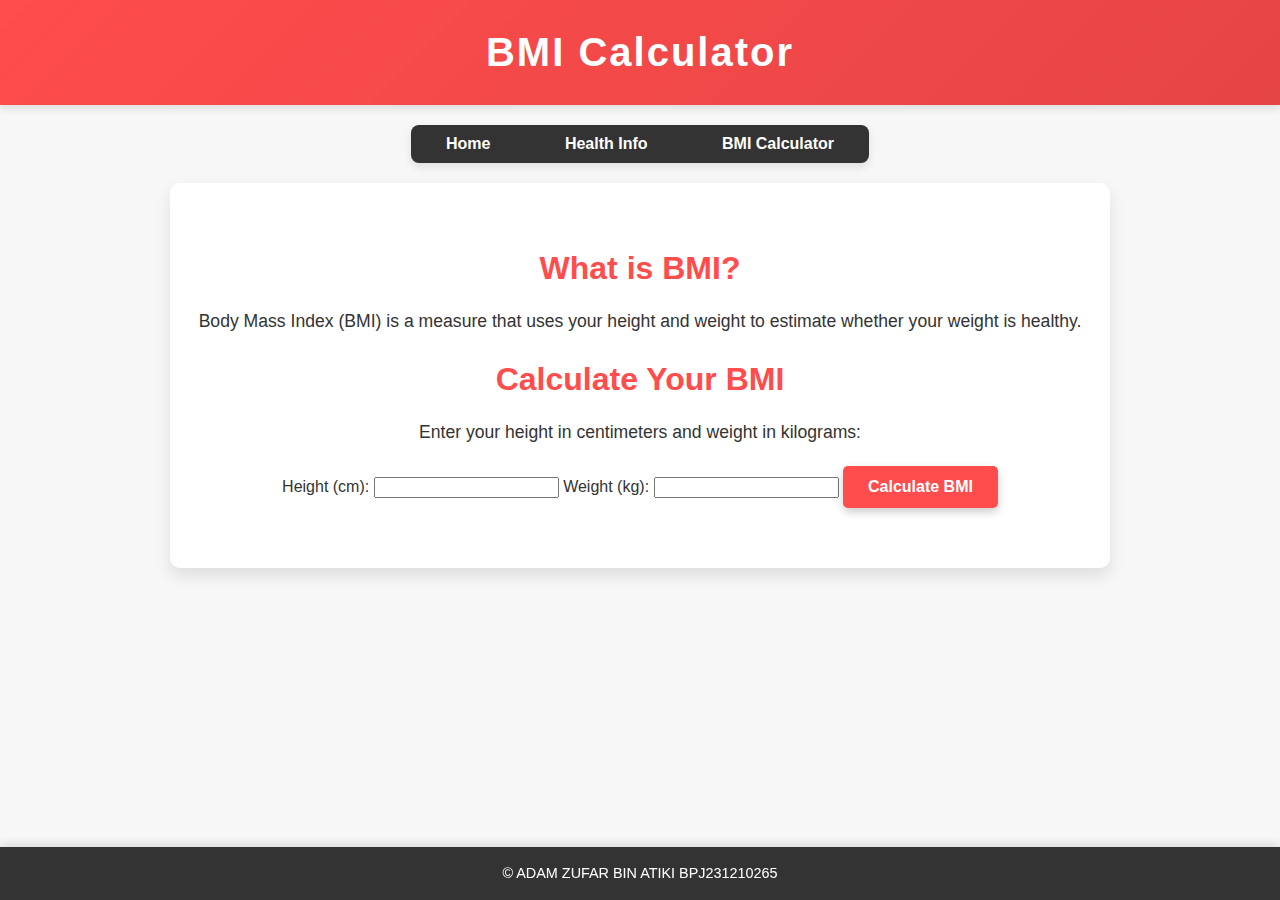
==== bmi_calculator.html @ 9d80a210 "Add files via upload" ====
<!DOCTYPE html>
<html lang="en">
<head>
    <meta charset="UTF-8">
    <meta name="viewport" content="width=device-width, initial-scale=1.0">
    <title>BMI Calculator - Health Awareness</title>
    <link rel="stylesheet" href="styles.css">
    <script src="scripts.js" defer></script>
</head>
<body>
    <header>
        <h1>BMI Calculator</h1>
    </header>
    <nav>
        <ul>
            <li><a href="index.html">Home</a></li>
            <li><a href="health_info.html">Health Info</a></li>
            <li><a href="bmi_calculator.html">BMI Calculator</a></li>
        </ul>
    </nav>
    <main>
        <section>
            <h2>What is BMI?</h2>
            <p>Body Mass Index (BMI) is a measure that uses your height and weight to estimate whether your weight is healthy.</p>
        </section>
        <section>
            <h2>Calculate Your BMI</h2>
            <p>Enter your height in centimeters and weight in kilograms:</p>
            <form id="bmiForm">
                <label for="height">Height (cm):</label>
                <input type="number" id="height" required>

                <label for="weight">Weight (kg):</label>
                <input type="number" id="weight" required>

                <button type="button" onclick="calculateBMI()">Calculate BMI</button>
            </form>
            <p id="result"></p>
        </section>
    </main>
    <footer>
        <p>&copy; ADAM ZUFAR BIN ATIKI BPJ231210265</p>
    </footer>
</body>
</html>
---- styles.css ----
body {
    font-family: 'Segoe UI', Tahoma, Geneva, Verdana, sans-serif; /* Modern font */
    margin: 0;
    padding: 0;
    background-color: #f7f7f7;
    text-align: center;
    color: #333;
}

header {
    background: linear-gradient(135deg, #ff4c4c, #e64545); /* Gradient red header */
    color: white;
    padding: 30px 0;
    box-shadow: 0 4px 8px rgba(0, 0, 0, 0.1); /* Subtle shadow for depth */
}

header h1 {
    font-size: 2.5em;
    margin: 0;
    letter-spacing: 2px;
}

nav ul {
    list-style-type: none;
    padding: 0;
    margin: 20px 0;
    background-color: #333;
    box-shadow: 0 4px 8px rgba(0, 0, 0, 0.1); /* Subtle shadow */
    border-radius: 8px; /* Rounded corners */
    display: inline-block;
}

nav ul li {
    display: inline;
    margin: 0 15px;
}

nav ul li a {
    color: white;
    padding: 10px 20px;
    text-decoration: none;
    font-weight: bold;
    display: inline-block;
    border-radius: 4px; /* Slightly rounded corners for links */
}

nav ul li a:hover {
    background-color: #ff4c4c;
    transition: background-color 0.3s; /* Smooth hover transition */
}

main {
    padding: 40px 20px;
    max-width: 900px;
    margin: auto;
    background-color: white;
    border-radius: 10px; /* Rounded corners for the content area */
    box-shadow: 0 8px 16px rgba(0, 0, 0, 0.1); /* Subtle shadow for depth */
    margin-bottom: 40px; /* Space before footer */
}

h2 {
    color: #ff4c4c;
    font-size: 2em;
    margin-bottom: 20px;
}

p {
    line-height: 1.6;
    margin-bottom: 20px;
    font-size: 1.1em;
}

button {
    background-color: #ff4c4c;
    color: white;
    border: none;
    padding: 12px 25px;
    font-size: 16px;
    font-weight: bold;
    cursor: pointer;
    border-radius: 5px; /* Rounded corners for the button */
    box-shadow: 0 4px 8px rgba(0, 0, 0, 0.2); /* Add some shadow to the button */
    transition: background-color 0.3s, transform 0.2s; /* Smooth transitions */
}

button:hover {
    background-color: #e64545;
    transform: translateY(-2px); /* Slight lift effect on hover */
}

footer {
    background-color: #333;
    color: white;
    text-align: center;
    padding: 15px 0;
    position: fixed;
    bottom: 0;
    width: 100%;
    box-shadow: 0 -4px 8px rgba(0, 0, 0, 0.1); /* Shadow above the footer */
}

footer p {
    margin: 0;
    font-size: 0.9em;
}
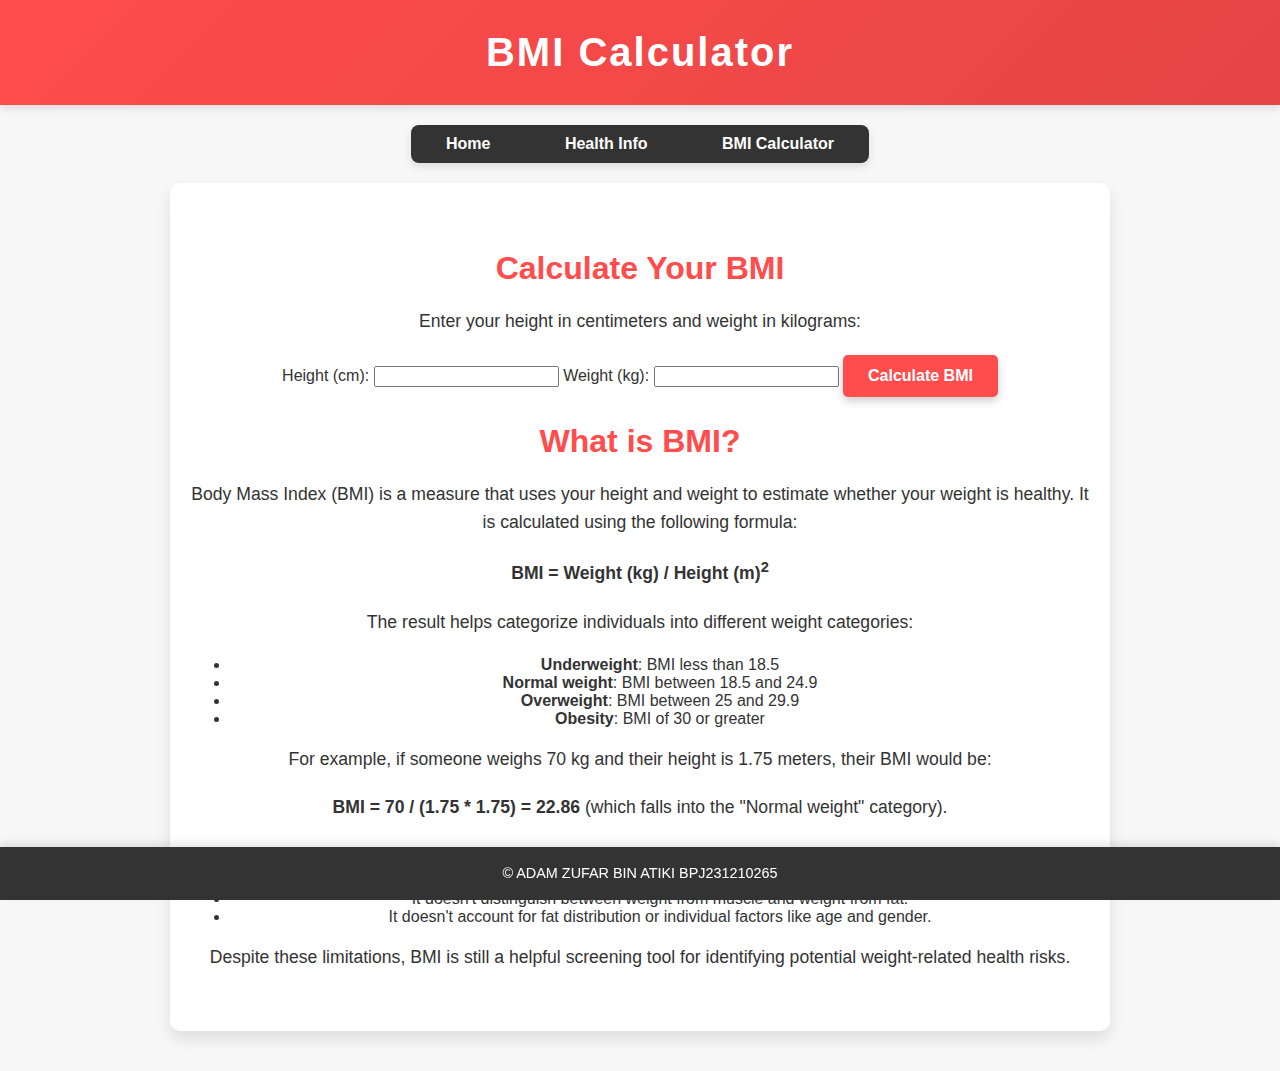
==== commit f824c1ab: "Update bmi_calculator.html" ====
--- a/bmi_calculator.html
+++ b/bmi_calculator.html
@@ -7,6 +7,7 @@
     <link rel="stylesheet" href="styles.css">
     <script src="scripts.js" defer></script>
 </head>
+
 <body>
     <header>
         <h1>BMI Calculator</h1>
@@ -19,10 +20,6 @@
         </ul>
     </nav>
     <main>
-        <section>
-            <h2>What is BMI?</h2>
-            <p>Body Mass Index (BMI) is a measure that uses your height and weight to estimate whether your weight is healthy.</p>
-        </section>
         <section>
             <h2>Calculate Your BMI</h2>
             <p>Enter your height in centimeters and weight in kilograms:</p>
@@ -37,6 +34,29 @@
             </form>
             <p id="result"></p>
         </section>
+
+        <section>
+            <h2>What is BMI?</h2>
+            <p>Body Mass Index (BMI) is a measure that uses your height and weight to estimate whether your weight is healthy. It is calculated using the following formula:</p>
+            <p><strong>BMI = Weight (kg) / Height (m)<sup>2</sup></strong></p>
+            <p>The result helps categorize individuals into different weight categories:</p>
+            <ul>
+                <li><strong>Underweight</strong>: BMI less than 18.5</li>
+                <li><strong>Normal weight</strong>: BMI between 18.5 and 24.9</li>
+                <li><strong>Overweight</strong>: BMI between 25 and 29.9</li>
+                <li><strong>Obesity</strong>: BMI of 30 or greater</li>
+            </ul>
+            <p>For example, if someone weighs 70 kg and their height is 1.75 meters, their BMI would be:</p>
+            <p><strong>BMI = 70 / (1.75 * 1.75) = 22.86</strong> (which falls into the "Normal weight" category).</p>
+            <p>While BMI is widely used, it has some limitations:</p>
+            <ul>
+                <li>It doesn't distinguish between weight from muscle and weight from fat.</li>
+                <li>It doesn't account for fat distribution or individual factors like age and gender.</li>
+            </ul>
+            <p>Despite these limitations, BMI is still a helpful screening tool for identifying potential weight-related health risks.</p>
+        </section>
+        
+        
     </main>
     <footer>
         <p>&copy; ADAM ZUFAR BIN ATIKI BPJ231210265</p>
